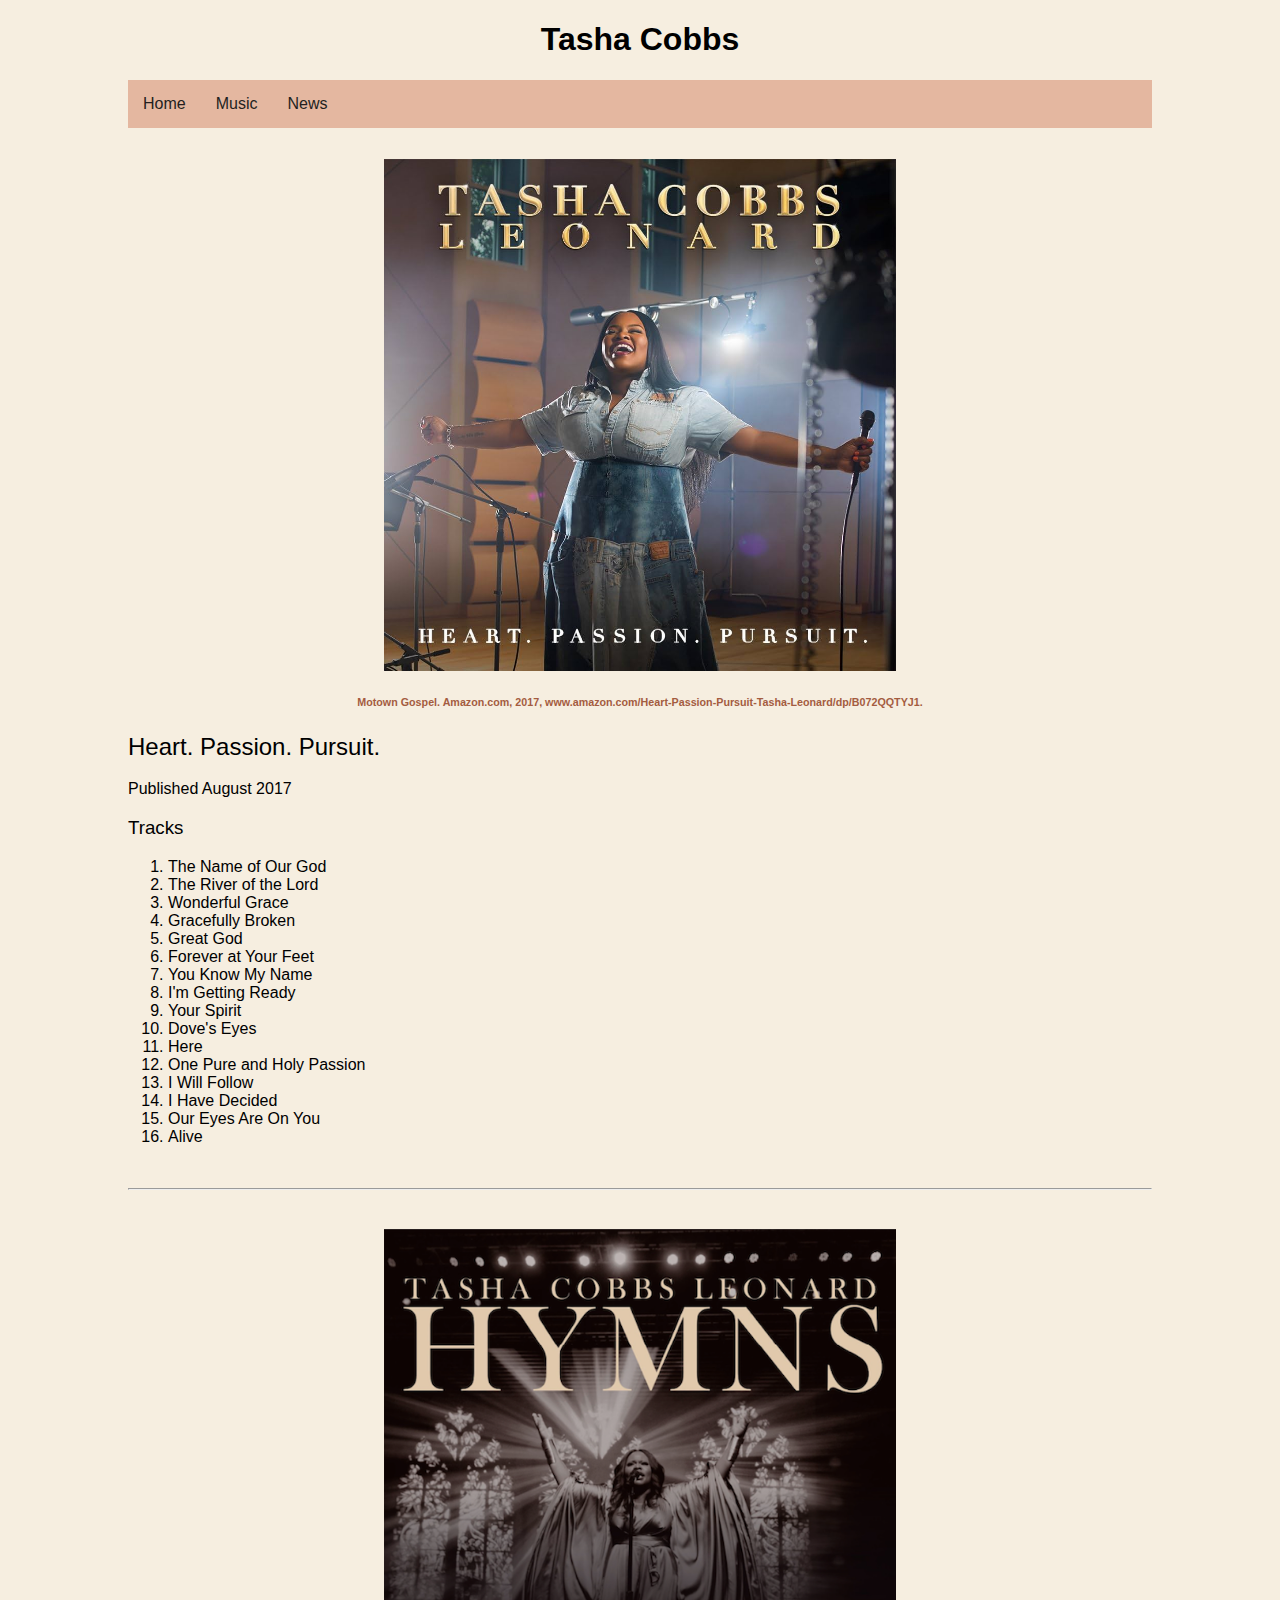
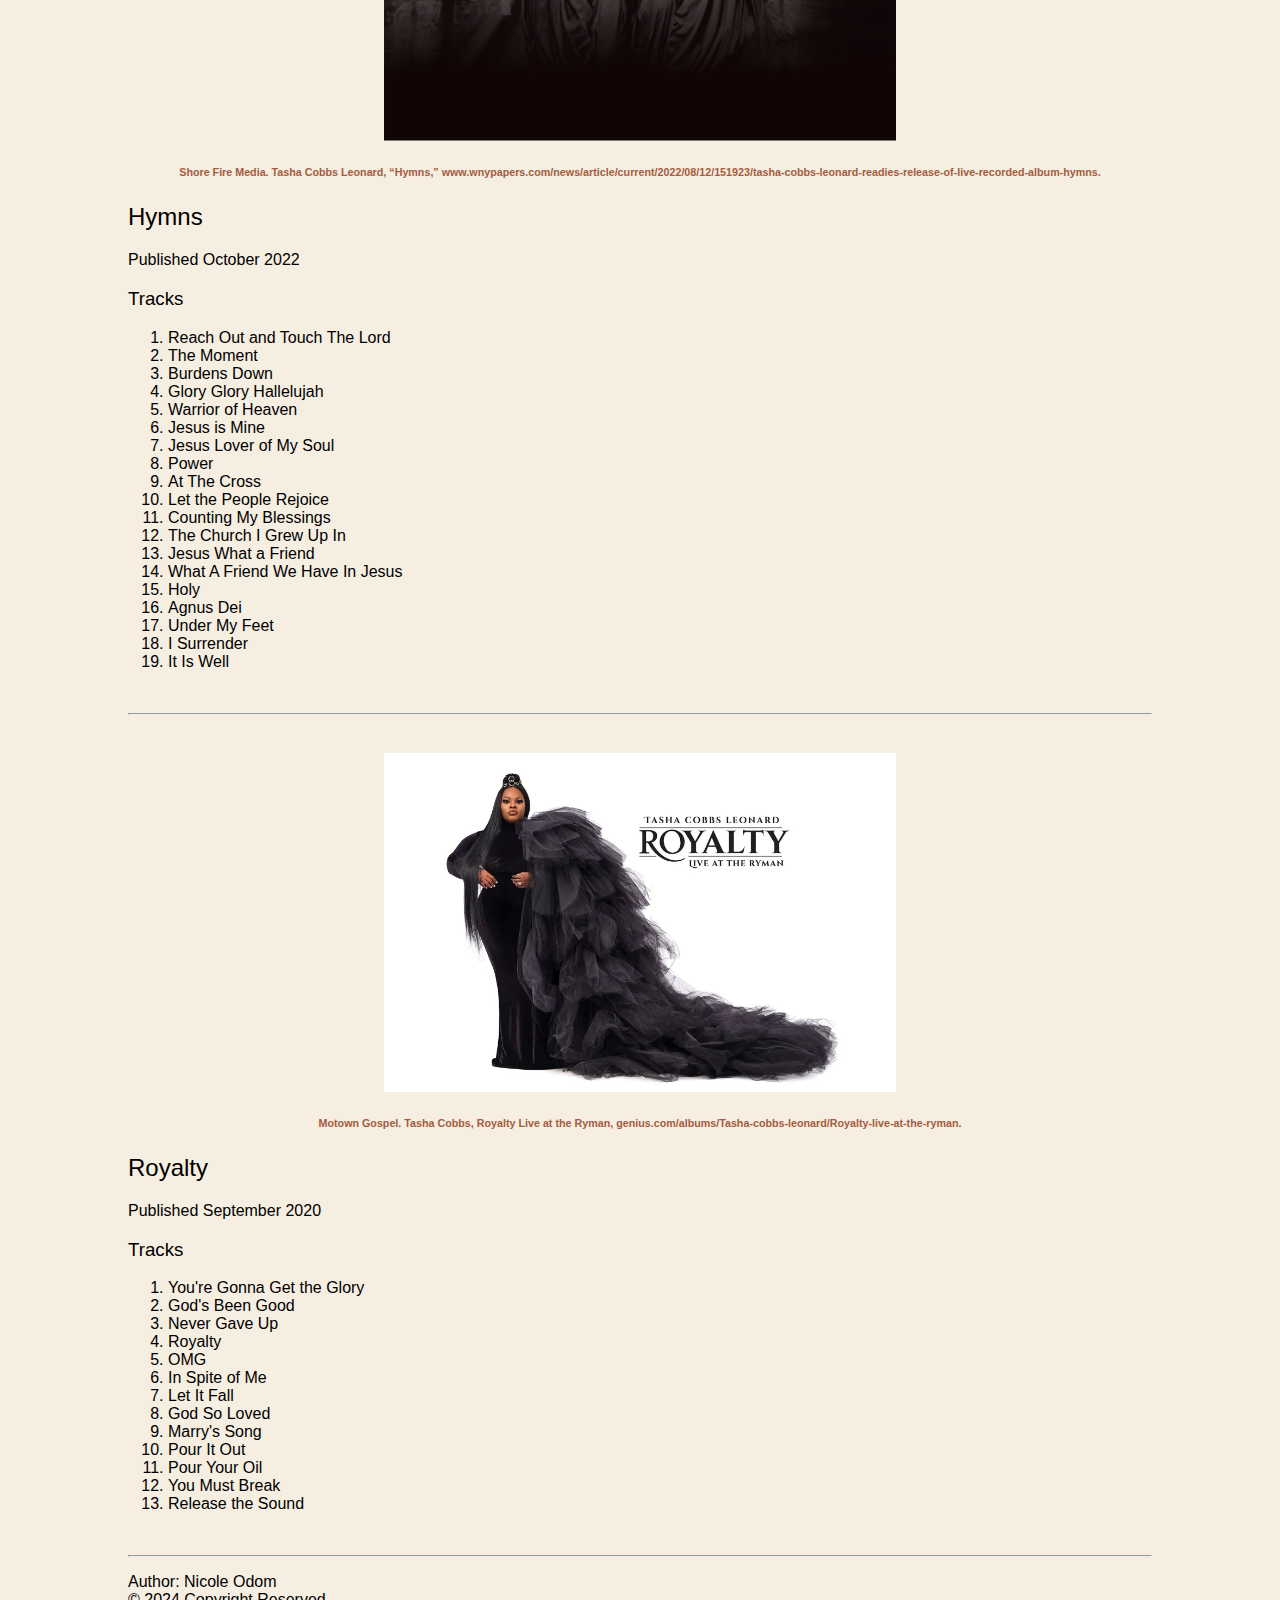
==== project3/music.html @ 4b3d74d9 "Add files via upload" ====
<!DOCTYPE html>
<html lang="en">
<head>
    <meta charset="UTF-8">
    <meta name="viewport" content="width=device-width, initial-scale=1.0">
    <link rel="stylesheet" href="../css/style.css">
    <title>Music</title>
</head>
<body>
    
    <nav class="topnav">
        <h1>Tasha Cobbs</h1>
        <ul>
            <li><a  href="/html/index.html">Home</a></li>
            <li><a class="active" href="/html/music.html">Music</a></li>
            <li><a href="/html/news.html">News</a></li>
        </ul>
    </nav>

    <section>
        <div>
            <img class="music-imgs" src="/imgs/tasha-heart-passion-pursuit.jpeg" alt="tasha-heart-passion-pursuit">
            <h6 id="citation">Motown Gospel. Amazon.com, 2017, www.amazon.com/Heart-Passion-Pursuit-Tasha-Leonard/dp/B072QQTYJ1.</h6>
            <h2>Heart. Passion. Pursuit.</h2>
            <p>Published August 2017</p>
            <h3>Tracks</h3>
            <ol>
                <li>The Name of Our God</li>
                <li>The River of the Lord</li>
                <li>Wonderful Grace</li>
                <li>Gracefully Broken</li>
                <li>Great God</li>
                <li>Forever at Your Feet</li>
                <li>You Know My Name</li>
                <li>I'm Getting Ready</li>
                <li>Your Spirit</li>
                <li>Dove's Eyes</li>
                <li>Here</li>
                <li>One Pure and Holy Passion</li>
                <li>I Will Follow</li>
                <li>I Have Decided</li>
                <li>Our Eyes Are On You</li>
                <li>Alive</li>
            </ol>
            <br>
            <hr>
        </div>
        <div>
            <img class="music-imgs" src="/imgs/Tasha-Hymns.png" alt="Hymns">
            <h6 id="citation">Shore Fire Media. Tasha Cobbs Leonard, “Hymns,” www.wnypapers.com/news/article/current/2022/08/12/151923/tasha-cobbs-leonard-readies-release-of-live-recorded-album-hymns.</h6>
            <h2>Hymns</h2>
            <p>Published October 2022</p>
            <h3>Tracks</h3>
            <ol>
                <li>Reach Out and Touch The Lord</li>
                <li>The Moment</li>
                <li>Burdens Down</li>
                <li>Glory Glory Hallelujah</li>
                <li>Warrior of Heaven</li>
                <li>Jesus is Mine</li>
                <li>Jesus Lover of My Soul</li>
                <li>Power</li>
                <li>At The Cross</li>
                <li>Let the People Rejoice</li>
                <li>Counting My Blessings</li>
                <li>The Church I Grew Up In</li>
                <li>Jesus What a Friend</li>
                <li>What A Friend We Have In Jesus</li>
                <li>Holy</li>
                <li>Agnus Dei</li>
                <li>Under My Feet</li>
                <li>I Surrender</li>
                <li>It Is Well</li>
            </ol>
            <br>
            <hr>
        </div>
        <div>
            <img class="music-imgs" src="/imgs/Tasha-Cobbs-Leonard-Royalty-Live-at-The-Ryman-album-art-2020-billboard-1548-1601991548.webp" alt="Royalty">
            <h6 id="citation">Motown Gospel. Tasha Cobbs, Royalty Live at the Ryman, genius.com/albums/Tasha-cobbs-leonard/Royalty-live-at-the-ryman.</h6>
            <h2>Royalty</h2>
            <p>Published September 2020</p>
            <h3>Tracks</h3>
            <ol>
                <li>You're Gonna Get the Glory</li>
                <li>God's Been Good</li>
                <li>Never Gave Up</li>
                <li>Royalty</li>
                <li>OMG</li>
                <li>In Spite of Me</li>
                <li>Let It Fall</li>
                <li>God So Loved</li>
                <li>Marry's Song</li>
                <li>Pour It Out</li>
                <li>Pour Your Oil</li>
                <li>You Must Break</li>
                <li>Release the Sound</li>
            </ol>
            <br>
        </div>

    </section>
</body>
<footer>
    <hr>
    <p>Author: Nicole Odom <br>
    &copy; 2024 Copyright Reserved</p>
</footer>
</html>
---- css/style.css ----
body{
  margin-left: 10%;
  margin-right: 10%;
  font-family: Arial, sans-serif;
  font-optical-sizing: auto;
  font-weight: 300;
  font-style: normal;
  background-color: #F6EEE0;
}
main{
  margin: 20px;
}

/* Text Details*/
h1{
    text-align: center;
    font-family: Verdana, sans-serif
    font-weight: 900;
    font-style: normal;
}
h2{
  text-align: left;
  font-family: Verdana, sans-serif
  font-optical-sizing: auto;
  font-weight: 400;
  font-style: normal;
}
h3{
  font-family: Verdana, Geneva, Tahoma, sans-serif
  font-optical-sizing: auto;
  font-weight: 400;
  font-style: normal;
}
h6{
  position: center;
  text-align: center;
  color: #A45C40;
}

/* Navigation */
.topnav ul{
    list-style-type: none;
    background-color: #E4B7A0;
    padding: 0px;
    margin: 0px;
    overflow: hidden;
    vertical-align: center;
    /* come back to figure out how to align the nav links */
}
.topnav li{
  float: left;

}  
.topnav a{
  text-decoration: none;
  color: #231f20;
  padding: 15px;
  display: block;
  text-align: center;
  font-weight: 400;
}
.topnav a:hover{
  background-color: #C38370;
  color: #F6EEE0;
}

#home-img{
  position: center;
  width: 100%;
}
.music-imgs{
  display: block;
  padding-top: 3%;
  margin-left: auto;
  margin-right: auto;
  width: 50%;
}
.news-imgs{
  position: center;
  width: 100%;
}
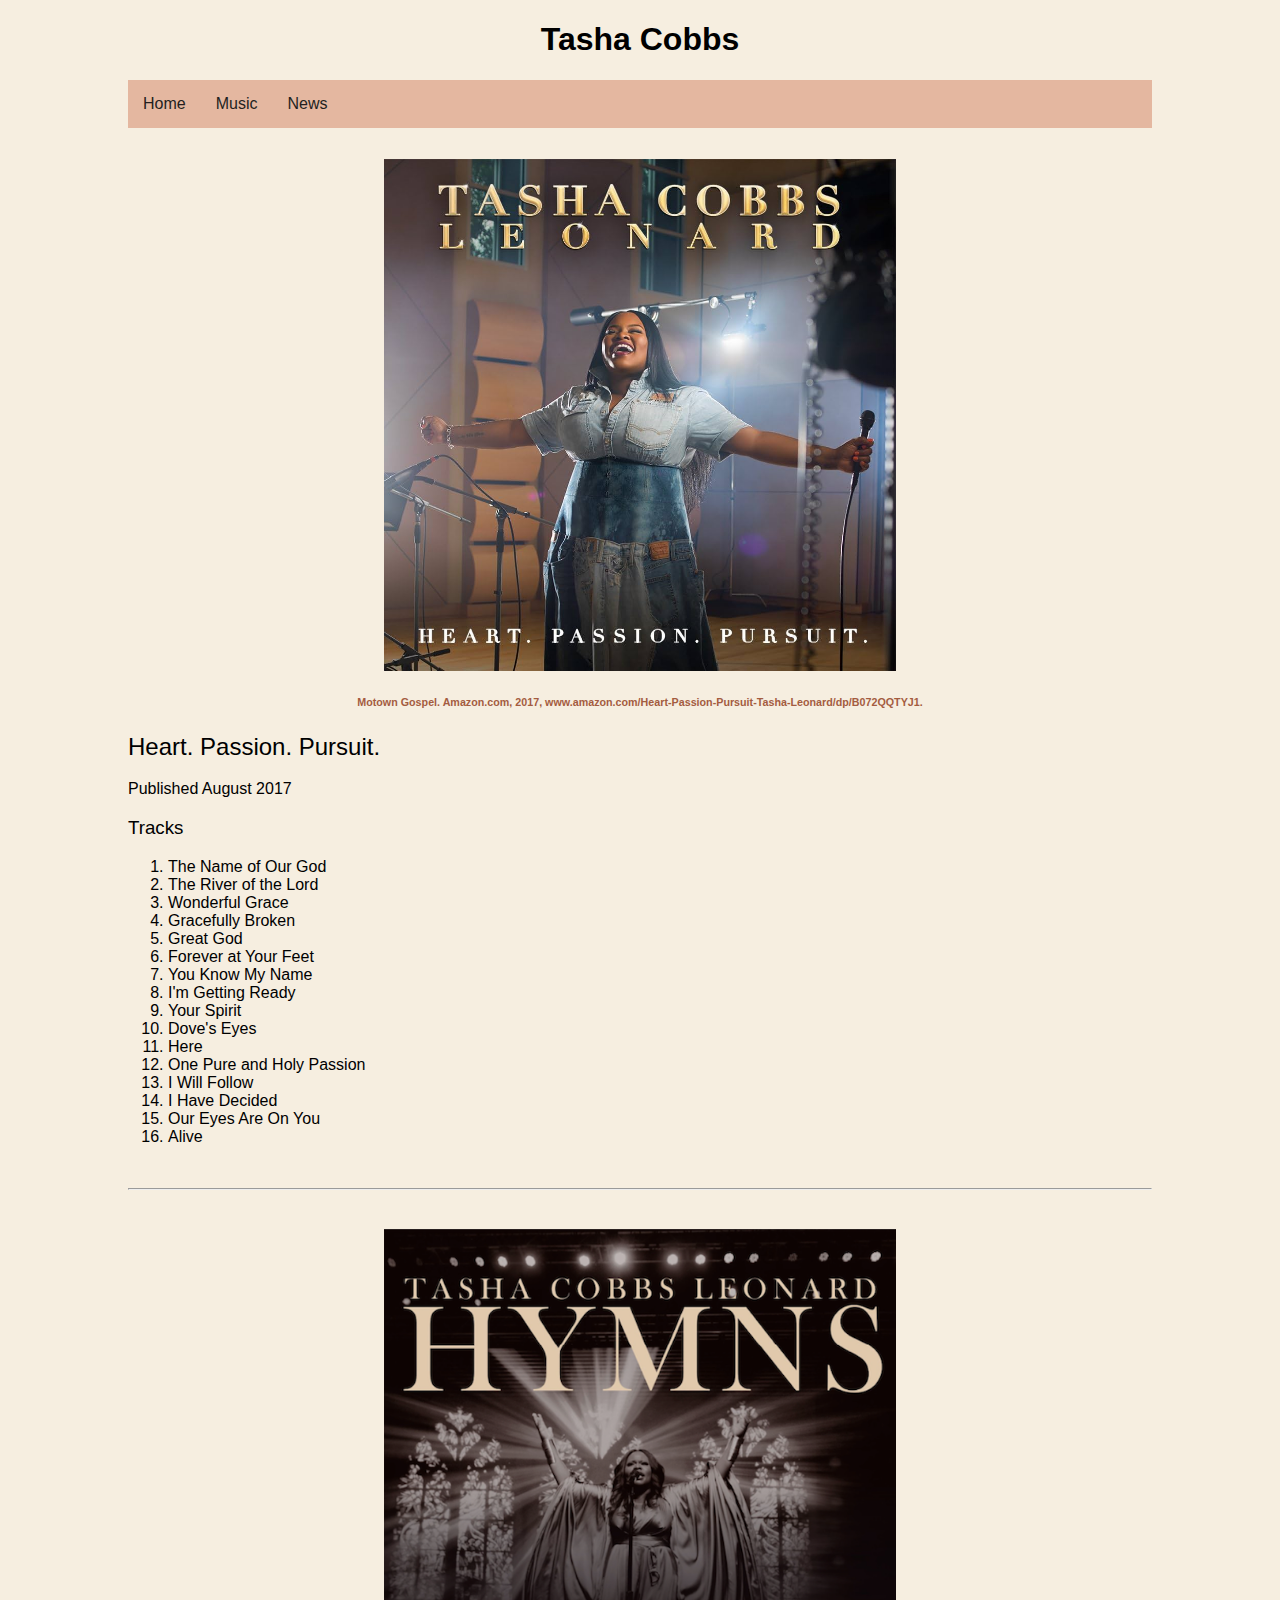
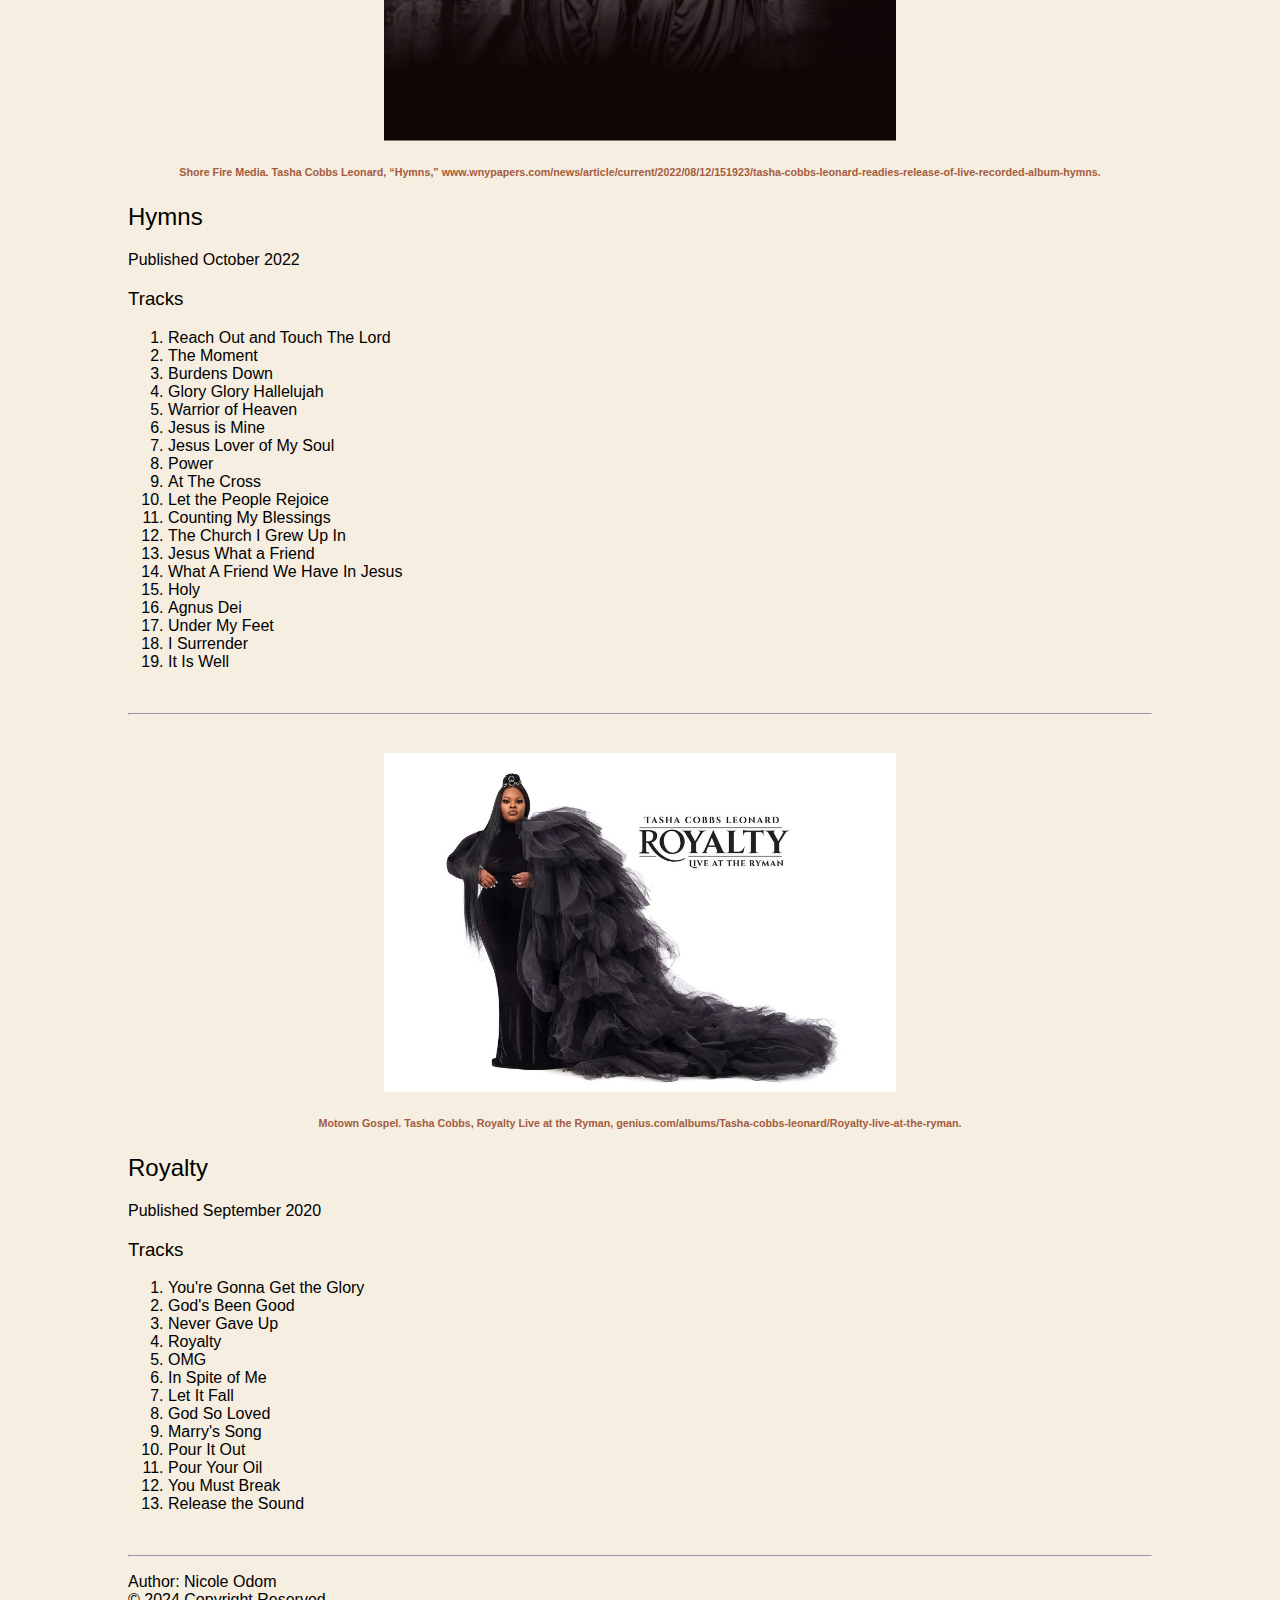
==== commit 5b9057aa: "Add files via upload" ====
--- a/project3/music.html
+++ b/project3/music.html
@@ -3,7 +3,7 @@
 <head>
     <meta charset="UTF-8">
     <meta name="viewport" content="width=device-width, initial-scale=1.0">
-    <link rel="stylesheet" href="../css/style.css">
+    <link rel="stylesheet" href="css/style.css">
     <title>Music</title>
 </head>
 <body>
@@ -11,15 +11,15 @@
     <nav class="topnav">
         <h1>Tasha Cobbs</h1>
         <ul>
-            <li><a  href="/html/index.html">Home</a></li>
-            <li><a class="active" href="/html/music.html">Music</a></li>
-            <li><a href="/html/news.html">News</a></li>
+            <li><a href="index.html">Home</a></li>
+            <li><a href="music.html">Music</a></li>
+            <li><a href="news.html">News</a></li>
         </ul>
     </nav>
 
     <section>
         <div>
-            <img class="music-imgs" src="/imgs/tasha-heart-passion-pursuit.jpeg" alt="tasha-heart-passion-pursuit">
+            <img class="music-imgs" src="imgs/tasha-album1.jpeg" alt="tasha-heart-passion-pursuit">
             <h6 id="citation">Motown Gospel. Amazon.com, 2017, www.amazon.com/Heart-Passion-Pursuit-Tasha-Leonard/dp/B072QQTYJ1.</h6>
             <h2>Heart. Passion. Pursuit.</h2>
             <p>Published August 2017</p>
@@ -46,7 +46,7 @@
             <hr>
         </div>
         <div>
-            <img class="music-imgs" src="/imgs/Tasha-Hymns.png" alt="Hymns">
+            <img class="music-imgs" src="imgs/tasha-album2.png" alt="Hymns">
             <h6 id="citation">Shore Fire Media. Tasha Cobbs Leonard, “Hymns,” www.wnypapers.com/news/article/current/2022/08/12/151923/tasha-cobbs-leonard-readies-release-of-live-recorded-album-hymns.</h6>
             <h2>Hymns</h2>
             <p>Published October 2022</p>
@@ -76,7 +76,7 @@
             <hr>
         </div>
         <div>
-            <img class="music-imgs" src="/imgs/Tasha-Cobbs-Leonard-Royalty-Live-at-The-Ryman-album-art-2020-billboard-1548-1601991548.webp" alt="Royalty">
+            <img class="music-imgs" src="imgs/tasha-album3.jpg" alt="Royalty">
             <h6 id="citation">Motown Gospel. Tasha Cobbs, Royalty Live at the Ryman, genius.com/albums/Tasha-cobbs-leonard/Royalty-live-at-the-ryman.</h6>
             <h2>Royalty</h2>
             <p>Published September 2020</p>
--- a/project3/css/style.css
+++ b/project3/css/style.css
@@ -0,0 +1,84 @@
+
+
+
+body{
+  margin-left: 10%;
+  margin-right: 10%;
+  font-family: Arial, sans-serif;
+  font-optical-sizing: auto;
+  font-weight: 300;
+  font-style: normal;
+  background-color: #F6EEE0;
+}
+main{
+  margin: 20px;
+}
+
+/* Text Details*/
+h1{
+    text-align: center;
+    font-family: Verdana, sans-serif;
+    font-weight: 900;
+    font-style: normal;
+}
+h2{
+  text-align: left;
+  font-family: Verdana, sans-serif;
+  font-optical-sizing: auto;
+  font-weight: 400;
+  font-style: normal;
+}
+h3{
+  font-family: Verdana, Geneva, Tahoma, sans-serif;
+  font-optical-sizing: auto;
+  font-weight: 400;
+  font-style: normal;
+}
+h6{
+  position: center;
+  text-align: center;
+  color: #A45C40;
+}
+
+/* Navigation */
+.topnav ul{
+    list-style-type: none;
+    background-color: #E4B7A0;
+    padding: 0px;
+    margin: 0px;
+    overflow: hidden;
+    vertical-align: center;
+    /* come back to figure out how to align the nav links */
+}
+.topnav li{
+  float: left;
+
+}  
+.topnav a{
+  text-decoration: none;
+  color: #231f20;
+  padding: 15px;
+  display: block;
+  text-align: center;
+  font-weight: 400;
+}
+.topnav a:hover{
+  background-color: #C38370;
+  color: #F6EEE0;
+}
+
+#home-img{
+  position: center;
+  width: 100%;
+}
+.music-imgs{
+  display: block;
+  padding-top: 3%;
+  margin-left: auto;
+  margin-right: auto;
+  width: 50%;
+}
+.news-imgs{
+  position: center;
+  width: 100%;
+}